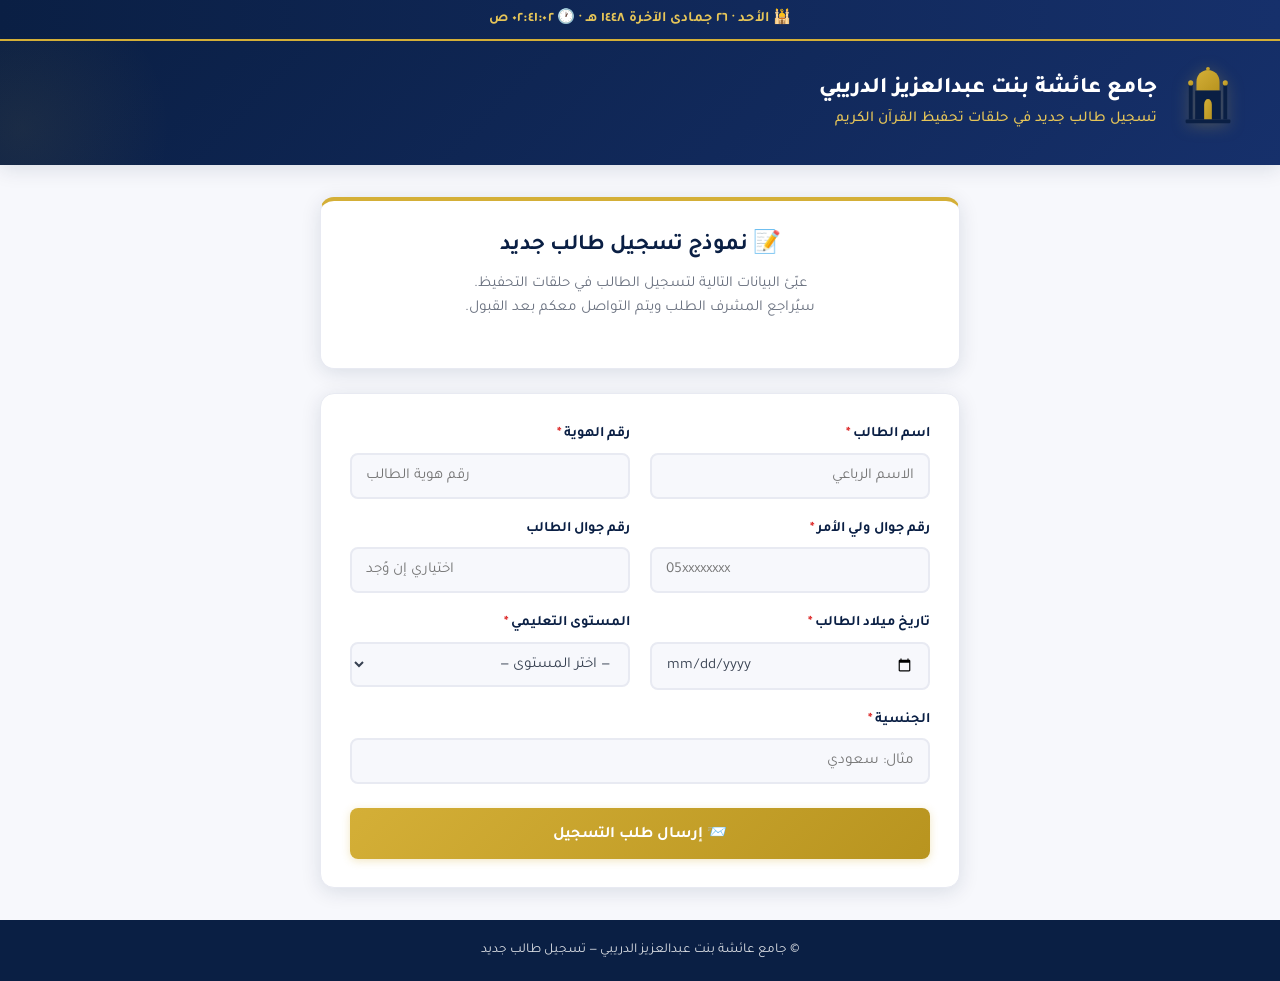
==== register.html @ a9701758 "Add files via upload" ====
<!DOCTYPE html>
<html lang="ar" dir="rtl">
<head>
    <meta charset="UTF-8">
    <meta name="viewport" content="width=device-width, initial-scale=1.0">
    <title>تسجيل طالب جديد - جامع عائشة بنت عبدالعزيز الدريبي</title>
    <link rel="preconnect" href="https://fonts.googleapis.com">
    <link rel="preconnect" href="https://fonts.gstatic.com" crossorigin>
    <link href="https://fonts.googleapis.com/css2?family=Tajawal:wght@300;400;500;700;800&display=swap" rel="stylesheet">
    <link rel="stylesheet" href="style.css">
    <style>
        .register-container { max-width: 640px; margin: 0 auto; display: flex; flex-direction: column; gap: 1.5rem; }
        .register-header-card { border-top: 4px solid var(--gold); text-align: center; }
        .register-header-card .card-title { font-size: 1.4rem; }
        .register-header-card .card-desc { font-size: 0.95rem; }
        .success-card { text-align: center; padding: 2.5rem 1.5rem; }
        .success-icon { font-size: 3.5rem; margin-bottom: 1rem; }
        .success-card h2 { color: var(--navy-dark); margin-bottom: 0.6rem; font-size: 1.3rem; }
        .success-card p { color: var(--gray); line-height: 1.8; }
        .required-star { color: var(--red); }
    </style>
</head>
<body>
    <!-- ===== Live Clock Bar ===== -->
    <div class="live-clock-bar">
        <div id="liveClock" class="live-clock">🕌 —</div>
    </div>

    <!-- ===== Header ===== -->
    <header class="site-header">
        <div class="header-inner">
            <div class="logo-wrap">
                <svg class="logo-svg" viewBox="0 0 100 100" xmlns="http://www.w3.org/2000/svg" aria-hidden="true">
                    <defs>
                        <linearGradient id="goldGrad" x1="0%" y1="0%" x2="100%" y2="100%">
                            <stop offset="0%" stop-color="#d4af37"/>
                            <stop offset="100%" stop-color="#b8941f"/>
                        </linearGradient>
                    </defs>
                    <path d="M50 8 C40 8 32 16 32 26 L32 40 L68 40 L68 26 C68 16 60 8 50 8 Z" fill="url(#goldGrad)"/>
                    <circle cx="50" cy="6" r="3" fill="url(#goldGrad)"/>
                    <rect x="30" y="40" width="40" height="45" fill="#0a1f44"/>
                    <rect x="20" y="30" width="6" height="55" fill="#0a1f44"/>
                    <rect x="74" y="30" width="6" height="55" fill="#0a1f44"/>
                    <circle cx="23" cy="28" r="4" fill="url(#goldGrad)"/>
                    <circle cx="77" cy="28" r="4" fill="url(#goldGrad)"/>
                    <path d="M44 85 L44 62 C44 56 47 53 50 53 C53 53 56 56 56 62 L56 85 Z" fill="url(#goldGrad)"/>
                    <rect x="15" y="85" width="70" height="6" rx="2" fill="#0a1f44"/>
                </svg>
            </div>
            <div class="title-wrap">
                <h1>جامع عائشة بنت عبدالعزيز الدريبي</h1>
                <p class="subtitle">تسجيل طالب جديد في حلقات تحفيظ القرآن الكريم</p>
            </div>
        </div>
    </header>

    <main class="main-content">
        <div class="register-container">

            <!-- Intro Card -->
            <div class="card register-header-card">
                <h2 class="card-title">📝 نموذج تسجيل طالب جديد</h2>
                <p class="card-desc">
                    عبّئ البيانات التالية لتسجيل الطالب في حلقات التحفيظ.<br>
                    سيُراجع المشرف الطلب ويتم التواصل معكم بعد القبول.
                </p>
            </div>

            <!-- Registration Form Card -->
            <div class="card" id="registerFormCard">
                <form id="registerForm" onsubmit="submitRegistration(event)">
                    <div class="form-grid">
                        <div class="form-group">
                            <label for="regName">اسم الطالب <span class="required-star">*</span></label>
                            <input type="text" id="regName" placeholder="الاسم الرباعي" required autocomplete="off">
                        </div>
                        <div class="form-group">
                            <label for="regNationalId">رقم الهوية <span class="required-star">*</span></label>
                            <input type="text" id="regNationalId" placeholder="رقم هوية الطالب" required autocomplete="off" inputmode="numeric" style="direction:ltr;text-align:left;">
                        </div>
                        <div class="form-group">
                            <label for="regFatherPhone">رقم جوال ولي الأمر <span class="required-star">*</span></label>
                            <input type="tel" id="regFatherPhone" placeholder="05xxxxxxxx" required autocomplete="off" style="direction:ltr;text-align:left;">
                        </div>
                        <div class="form-group">
                            <label for="regStudentPhone">رقم جوال الطالب</label>
                            <input type="tel" id="regStudentPhone" placeholder="اختياري إن وُجد" autocomplete="off" style="direction:ltr;text-align:left;">
                        </div>
                        <div class="form-group">
                            <label for="regBirthDate">تاريخ ميلاد الطالب <span class="required-star">*</span></label>
                            <input type="date" id="regBirthDate" required>
                        </div>
                        <div class="form-group">
                            <label for="regEducationLevel">المستوى التعليمي <span class="required-star">*</span></label>
                            <select id="regEducationLevel" required>
                                <option value="">— اختر المستوى —</option>
                                <option value="ابتدائي">ابتدائي</option>
                                <option value="متوسط">متوسط</option>
                                <option value="ثانوي">ثانوي</option>
                                <option value="جامعي">جامعي</option>
                            </select>
                        </div>
                        <div class="form-group form-group-full">
                            <label for="regNationality">الجنسية <span class="required-star">*</span></label>
                            <input type="text" id="regNationality" placeholder="مثال: سعودي" required autocomplete="off">
                        </div>
                    </div>
                    <div class="form-actions" style="margin-top:1.5rem;">
                        <button type="submit" id="submitBtn" class="btn btn-gold" style="width:100%;">📨 إرسال طلب التسجيل</button>
                    </div>
                </form>
            </div>

            <!-- Success Card (hidden by default) -->
            <div class="card success-card" id="registerSuccessCard" style="display:none;">
                <div class="success-icon">✅</div>
                <h2>تم إرسال طلب التسجيل بنجاح</h2>
                <p>
                    سيقوم المشرف بمراجعة الطلب، وفور القبول سيُضاف الطالب إلى إحدى الحلقات.<br>
                    سيتم التواصل معكم على رقم جوال ولي الأمر عند الحاجة.
                </p>
                <button class="btn btn-outline" style="margin-top:1.5rem;" onclick="resetRegistrationForm()">تسجيل طالب آخر</button>
            </div>

        </div>
    </main>

    <!-- ===== Footer ===== -->
    <footer class="site-footer">
        <p>© جامع عائشة بنت عبدالعزيز الدريبي — تسجيل طالب جديد</p>
    </footer>

    <!-- Toast Notification -->
    <div id="toast" class="toast"></div>

    <!-- Live Clock -->
    <script>
        function updateLiveClock() {
            const now = new Date();
            const days = ['الأحد', 'الإثنين', 'الثلاثاء', 'الأربعاء', 'الخميس', 'الجمعة', 'السبت'];
            const dayName = days[now.getDay()];
            let hijriDate = '—';
            try {
                hijriDate = now.toLocaleDateString('ar-SA-u-ca-islamic-umalqura', { year: 'numeric', month: 'long', day: 'numeric' });
            } catch (e) {
                hijriDate = now.toLocaleDateString('ar-SA', { year: 'numeric', month: 'long', day: 'numeric' });
            }
            const time = now.toLocaleTimeString('ar-SA', { hour: '2-digit', minute: '2-digit', second: '2-digit', hour12: true });
            const clockEl = document.getElementById('liveClock');
            if (clockEl) clockEl.innerHTML = '🕌 ' + dayName + ' · ' + hijriDate + ' · 🕐 ' + time;
        }
        updateLiveClock();
        setInterval(updateLiveClock, 1000);
    </script>

    <script src="register.js"></script>
</body>
</html>
---- style.css ----
/* ===== CSS Variables ===== */
:root {
    --navy-dark: #0a1f44;
    --navy-light: #16306b;
    --navy-soft: #1e3a7a;
    --gold: #d4af37;
    --gold-light: #e6c558;
    --gold-dark: #b8941f;
    --white: #ffffff;
    --off-white: #f7f8fc;
    --gray-light: #e8eaf2;
    --gray: #6b7280;
    --gray-dark: #374151;
    --green: #16a34a;
    --red: #dc2626;
    --orange: #ea580c;
    --whatsapp: #25d366;
    --whatsapp-dark: #128c7e;
    --shadow-sm: 0 2px 8px rgba(10, 31, 68, 0.08);
    --shadow-md: 0 4px 20px rgba(10, 31, 68, 0.12);
    --shadow-lg: 0 8px 40px rgba(10, 31, 68, 0.18);
    --radius: 14px;
    --radius-sm: 8px;
    --transition: all 0.3s ease;
}

* { margin: 0; padding: 0; box-sizing: border-box; }
html { scroll-behavior: smooth; }
body {
    font-family: 'Tajawal', 'Segoe UI', sans-serif;
    background: var(--off-white);
    color: var(--gray-dark);
    line-height: 1.6;
    min-height: 100vh;
    display: flex;
    flex-direction: column;
}

/* ===== Live Clock Bar ===== */
.live-clock-bar {
    background: linear-gradient(90deg, var(--navy-dark) 0%, var(--navy-light) 100%);
    color: var(--gold-light);
    text-align: center;
    padding: 0.5rem 1rem;
    font-size: 0.9rem;
    font-weight: 600;
    border-bottom: 2px solid var(--gold);
    position: relative;
    z-index: 101;
}
.live-clock { max-width: 1200px; margin: 0 auto; letter-spacing: 0.3px; }

/* ===== Header ===== */
.site-header {
    background: linear-gradient(135deg, var(--navy-dark) 0%, var(--navy-light) 100%);
    color: var(--white);
    padding: 1.5rem 1rem;
    box-shadow: var(--shadow-md);
    position: relative;
    overflow: hidden;
}
.site-header::before {
    content: '';
    position: absolute;
    top: -50%; left: -10%;
    width: 300px; height: 300px;
    background: radial-gradient(circle, rgba(212, 175, 55, 0.08) 0%, transparent 70%);
    pointer-events: none;
}
.header-inner { max-width: 1200px; margin: 0 auto; display: flex; align-items: center; gap: 1.2rem; position: relative; z-index: 1; }
.logo-wrap { flex-shrink: 0; }
.logo-svg { width: 64px; height: 64px; filter: drop-shadow(0 2px 8px rgba(212, 175, 55, 0.3)); }
.logo-svg.small { width: 48px; height: 48px; }
.title-wrap h1 { font-size: 1.4rem; font-weight: 800; color: var(--white); margin-bottom: 0.2rem; line-height: 1.3; }
.title-wrap .subtitle { font-size: 0.95rem; color: var(--gold-light); font-weight: 500; }

/* ===== Tabs Navigation ===== */
.tabs-nav { background: var(--white); box-shadow: var(--shadow-sm); position: sticky; top: 0; z-index: 100; }
.tabs-inner { max-width: 1200px; margin: 0 auto; display: flex; gap: 0.5rem; padding: 0.5rem 1rem; overflow-x: auto; }
.tab-btn {
    flex: 1; min-width: 200px; padding: 0.85rem 1.2rem; border: none; background: transparent;
    color: var(--gray); font-family: inherit; font-size: 1rem; font-weight: 600; cursor: pointer;
    border-radius: var(--radius-sm); transition: var(--transition);
    display: flex; align-items: center; justify-content: center; gap: 0.5rem; white-space: nowrap;
}
.tab-btn:hover { background: var(--gray-light); color: var(--navy-dark); }
.tab-btn.active { background: var(--navy-dark); color: var(--white); box-shadow: var(--shadow-sm); }
.tab-icon { font-size: 1.1rem; }
.tab-badge {
    display: inline-flex; align-items: center; justify-content: center;
    min-width: 20px; height: 20px; padding: 0 5px; border-radius: 10px;
    background: var(--red); color: var(--white); font-size: 0.7rem; font-weight: 800;
    margin-right: 0.4rem; box-shadow: 0 0 0 2px rgba(255,255,255,0.4);
}

/* ===== Main Content ===== */
.main-content { flex: 1; padding: 2rem 1rem; }
.tab-section { display: none; animation: fadeIn 0.4s ease; }
.tab-section.active { display: block; }
@keyframes fadeIn { from { opacity: 0; transform: translateY(10px); } to { opacity: 1; transform: translateY(0); } }
.portal-container { max-width: 1100px; margin: 0 auto; display: flex; flex-direction: column; gap: 1.5rem; }

/* ===== Cards ===== */
.card { background: var(--white); border-radius: var(--radius); padding: 1.8rem; box-shadow: var(--shadow-md); border: 1px solid var(--gray-light); }
.card-title { font-size: 1.25rem; font-weight: 700; color: var(--navy-dark); margin-bottom: 0.4rem; }
.card-desc { color: var(--gray); font-size: 0.9rem; margin-bottom: 1.2rem; }

/* ===== Stats Dashboard ===== */
.stats-dashboard { display: grid; grid-template-columns: repeat(auto-fit, minmax(200px, 1fr)); gap: 1rem; }
.stat-card {
    background: var(--white); border-radius: var(--radius); padding: 1.2rem;
    box-shadow: var(--shadow-md); border: 1px solid var(--gray-light);
    display: flex; align-items: center; gap: 1rem; transition: var(--transition);
    border-right: 4px solid var(--navy-dark);
}
.stat-card:hover { transform: translateY(-3px); box-shadow: var(--shadow-lg); }
.stat-card.stat-total { border-right-color: var(--navy-dark); }
.stat-card.stat-present { border-right-color: var(--green); }
.stat-card.stat-excellent { border-right-color: var(--gold); }
.stat-icon { font-size: 2rem; width: 50px; height: 50px; display: flex; align-items: center; justify-content: center; background: var(--off-white); border-radius: 50%; flex-shrink: 0; }
.stat-info { display: flex; flex-direction: column; }
.stat-label { font-size: 0.85rem; color: var(--gray); font-weight: 500; }
.stat-value { font-size: 1.8rem; font-weight: 800; color: var(--navy-dark); }

/* ===== Teacher Filter Card ===== */
.teacher-filter-card { border-top: 4px solid var(--navy-dark); }
.teacher-filter-card .form-group { max-width: 400px; }

/* ===== Search ===== */
.search-card { border-top: 4px solid var(--gold); }
.search-row { display: flex; gap: 0.75rem; flex-wrap: wrap; }
.search-input {
    flex: 1; min-width: 200px; padding: 0.85rem 1rem; border: 2px solid var(--gray-light);
    border-radius: var(--radius-sm); font-family: inherit; font-size: 1rem; transition: var(--transition); background: var(--off-white);
}
.search-input:focus { outline: none; border-color: var(--gold); background: var(--white); box-shadow: 0 0 0 3px rgba(212, 175, 55, 0.15); }
.search-results { margin-top: 1rem; display: flex; flex-direction: column; gap: 0.5rem; }
.search-result-item {
    padding: 0.75rem 1rem; background: var(--off-white); border: 1px solid var(--gray-light);
    border-radius: var(--radius-sm); cursor: pointer; transition: var(--transition);
    display: flex; justify-content: space-between; align-items: center;
}
.search-result-item:hover { background: var(--navy-dark); color: var(--white); border-color: var(--navy-dark); }
.search-result-item .result-name { font-weight: 600; }
.search-result-item .result-id { font-size: 0.85rem; opacity: 0.8; }

/* ===== Buttons ===== */
.btn {
    padding: 0.85rem 1.5rem; border: none; border-radius: var(--radius-sm); font-family: inherit;
    font-size: 1rem; font-weight: 600; cursor: pointer; transition: var(--transition);
    display: inline-flex; align-items: center; justify-content: center; gap: 0.4rem; white-space: nowrap;
}
.btn-gold { background: linear-gradient(135deg, var(--gold) 0%, var(--gold-dark) 100%); color: var(--white); box-shadow: 0 2px 8px rgba(212, 175, 55, 0.3); }
.btn-gold:hover { transform: translateY(-2px); box-shadow: 0 4px 16px rgba(212, 175, 55, 0.4); }
.btn-whatsapp { background: linear-gradient(135deg, var(--whatsapp) 0%, var(--whatsapp-dark) 100%); color: var(--white); box-shadow: 0 2px 8px rgba(37, 211, 102, 0.3); }
.btn-whatsapp:hover { transform: translateY(-2px); box-shadow: 0 4px 16px rgba(37, 211, 102, 0.4); }
.btn-outline { background: transparent; color: var(--navy-dark); border: 2px solid var(--navy-dark); }
.btn-outline:hover { background: var(--navy-dark); color: var(--white); }
.btn-danger { background: var(--red); color: var(--white); padding: 0.4rem 0.8rem; font-size: 0.85rem; }
.btn-danger:hover { background: #b91c1c; }

/* ===== Report Card ===== */
.report-wrapper { display: flex; flex-direction: column; gap: 1.5rem; }
.report-card { border-top: 4px solid var(--gold); position: relative; }
.report-header { display: flex; align-items: center; gap: 1rem; padding-bottom: 1rem; }
.report-title-block h2 { font-size: 1.3rem; color: var(--navy-dark); font-weight: 800; }
.report-title-block p { color: var(--gold-dark); font-weight: 600; font-size: 0.95rem; }
.report-divider { height: 3px; background: linear-gradient(90deg, var(--gold) 0%, transparent 100%); margin-bottom: 1.2rem; border-radius: 2px; }
.report-student-info {
    display: flex; flex-wrap: wrap; gap: 1.5rem; padding: 1rem 1.2rem; background: var(--off-white);
    border-radius: var(--radius-sm); margin-bottom: 1.5rem; border-right: 4px solid var(--navy-dark);
}
.info-item { display: flex; flex-direction: column; gap: 0.2rem; }
.info-label { font-size: 0.8rem; color: var(--gray); font-weight: 500; }
.info-value { font-size: 1rem; color: var(--navy-dark); font-weight: 700; }

/* ===== Juz Tracker ===== */
.juz-tracker-section { margin-bottom: 1.5rem; }
.progress-summary { margin-bottom: 1rem; }
.progress-info { display: flex; justify-content: space-between; align-items: center; margin-bottom: 0.5rem; font-weight: 600; color: var(--navy-dark); }
.progress-percent { font-size: 1.2rem; font-weight: 800; color: var(--gold-dark); }
.progress-bar-container { width: 100%; height: 12px; background: var(--gray-light); border-radius: 10px; overflow: hidden; }
.progress-bar { height: 100%; background: linear-gradient(90deg, var(--gold) 0%, var(--gold-light) 100%); border-radius: 10px; transition: width 0.5s ease; }
.juz-grid { display: grid; grid-template-columns: repeat(10, 1fr); gap: 6px; }
.juz-cell {
    aspect-ratio: 1; display: flex; align-items: center; justify-content: center;
    background: var(--gray-light); border-radius: 6px; font-size: 0.75rem; font-weight: 700;
    color: var(--gray); transition: var(--transition); cursor: default;
}
.juz-cell:hover { transform: scale(1.1); }
.juz-completed {
    background: linear-gradient(135deg, var(--gold) 0%, var(--gold-dark) 100%);
    color: var(--white); box-shadow: 0 2px 6px rgba(212, 175, 55, 0.4);
}

/* ===== Badges Section ===== */
.badges-section { margin-bottom: 1.5rem; }
.badges-container { display: flex; flex-wrap: wrap; gap: 0.75rem; }
.badge-medal {
    display: flex; align-items: center; gap: 0.5rem; padding: 0.6rem 1rem;
    background: linear-gradient(135deg, #fff8e1 0%, #ffecb3 100%);
    border: 2px solid var(--gold); border-radius: 50px; transition: var(--transition);
}
.badge-medal:hover { transform: translateY(-2px); box-shadow: 0 4px 12px rgba(212, 175, 55, 0.3); }
.badge-icon { font-size: 1.5rem; }
.badge-name { font-weight: 700; color: var(--navy-dark); font-size: 0.9rem; }
.badge-desc { font-size: 0.75rem; color: var(--gray); }
.no-badges { color: var(--gray); font-style: italic; padding: 1rem; text-align: center; background: var(--off-white); border-radius: var(--radius-sm); }

/* ===== Report Details ===== */
.report-details { margin-bottom: 1.5rem; }
.section-heading { font-size: 1.1rem; color: var(--navy-dark); font-weight: 700; margin-bottom: 1rem; padding-bottom: 0.5rem; border-bottom: 2px solid var(--gray-light); }
.details-grid { display: grid; grid-template-columns: repeat(auto-fill, minmax(220px, 1fr)); gap: 1rem; }
.detail-box {
    background: var(--off-white); border: 1px solid var(--gray-light); border-radius: var(--radius-sm);
    padding: 1rem; display: flex; flex-direction: column; gap: 0.3rem; transition: var(--transition);
}
.detail-box:hover { border-color: var(--gold); box-shadow: var(--shadow-sm); transform: translateY(-2px); }
.detail-icon { font-size: 1.3rem; }
.detail-label { font-size: 0.8rem; color: var(--gray); font-weight: 500; }
.detail-value { font-size: 1rem; color: var(--navy-dark); font-weight: 700; }

/* Badges (attendance/evaluation) */
.badge { display: inline-block; padding: 0.25rem 0.7rem; border-radius: 20px; font-size: 0.85rem; font-weight: 600; }
.badge-present { background: #dcfce7; color: var(--green); }
.badge-absent { background: #fee2e2; color: var(--red); }
.badge-excused { background: #fef3c7; color: var(--orange); }
.badge-late { background: #ffedd5; color: var(--orange); }
.badge-excellent { background: #dcfce7; color: var(--green); }
.badge-verygood { background: #dbeafe; color: #2563eb; }
.badge-good { background: #fef3c7; color: var(--orange); }
.badge-needs { background: #fee2e2; color: var(--red); }

/* ===== Print Seal ===== */
.print-seal { display: none; text-align: center; padding: 1.5rem; margin: 1.5rem 0; border: 3px double var(--gold); border-radius: 12px; background: rgba(212, 175, 55, 0.05); color: var(--navy-dark); font-weight: 600; }

/* ===== Student Juz Info ===== */
.student-juz-info { padding: 0.75rem 1rem; background: rgba(212, 175, 55, 0.08); border-radius: var(--radius-sm); color: var(--navy-dark); font-weight: 600; font-size: 0.9rem; }

.report-actions { display: flex; justify-content: center; gap: 0.75rem; flex-wrap: wrap; padding-top: 1rem; border-top: 2px solid var(--gray-light); }

/* ===== History Table ===== */
.history-card { border-top: 4px solid var(--navy-dark); }
.table-wrap { overflow-x: auto; border-radius: var(--radius-sm); }
.history-table { width: 100%; border-collapse: collapse; min-width: 600px; }
.history-table thead { background: var(--navy-dark); }
.history-table th { padding: 0.85rem 1rem; text-align: right; color: var(--white); font-weight: 600; font-size: 0.9rem; white-space: nowrap; }
.history-table td { padding: 0.75rem 1rem; border-bottom: 1px solid var(--gray-light); font-size: 0.9rem; color: var(--gray-dark); }
.history-table tbody tr { transition: var(--transition); }
.history-table tbody tr:hover { background: var(--off-white); }
.history-table tbody tr:nth-child(even) { background: rgba(232, 234, 242, 0.3); }
.history-table tbody tr:nth-child(even):hover { background: var(--gray-light); }

/* ===== Empty State ===== */
.empty-state { text-align: center; padding: 3rem 1rem; color: var(--gray); }
.empty-icon { font-size: 3rem; margin-bottom: 0.5rem; opacity: 0.5; }
.empty-state p { font-size: 1rem; }

/* ===== Teacher Forms ===== */
.teacher-form { margin-top: 0.5rem; }
.form-grid { display: grid; grid-template-columns: repeat(auto-fill, minmax(250px, 1fr)); gap: 1.2rem; }
.form-grid.two-col { grid-template-columns: repeat(auto-fill, minmax(280px, 1fr)); }
.form-group { display: flex; flex-direction: column; gap: 0.4rem; }
.form-group-full { grid-column: 1 / -1; }
.form-group label { font-size: 0.9rem; font-weight: 600; color: var(--navy-dark); }
.form-group input, .form-group select, .form-group textarea {
    padding: 0.75rem 0.9rem; border: 2px solid var(--gray-light); border-radius: var(--radius-sm);
    font-family: inherit; font-size: 0.95rem; transition: var(--transition); background: var(--off-white); color: var(--gray-dark);
}
.form-group input:focus, .form-group select:focus, .form-group textarea:focus {
    outline: none; border-color: var(--gold); background: var(--white); box-shadow: 0 0 0 3px rgba(212, 175, 55, 0.15);
}
.form-group textarea { resize: vertical; min-height: 80px; }
.hijri-preview { font-size: 0.85rem; color: var(--gold-dark); font-weight: 600; margin-top: 0.2rem; padding: 0.3rem 0.5rem; background: rgba(212, 175, 55, 0.08); border-radius: 4px; display: inline-block; }
.form-actions { margin-top: 1.5rem; display: flex; gap: 0.75rem; flex-wrap: wrap; }

/* ===== Footer ===== */
.site-footer { background: var(--navy-dark); color: var(--white); text-align: center; padding: 1.2rem 1rem; font-size: 0.85rem; margin-top: auto; }
.site-footer p { opacity: 0.85; }

/* ===== Toast ===== */
.toast {
    position: fixed; bottom: 2rem; left: 50%; transform: translateX(-50%) translateY(100px);
    background: var(--navy-dark); color: var(--white); padding: 0.9rem 1.8rem; border-radius: 50px;
    box-shadow: var(--shadow-lg); font-weight: 600; font-size: 0.95rem; z-index: 1000; opacity: 0;
    transition: all 0.4s ease; border: 2px solid var(--gold); white-space: nowrap;
}
.toast.show { transform: translateX(-50%) translateY(0); opacity: 1; }
.toast.success { background: var(--green); border-color: #15803d; }
.toast.error { background: var(--red); border-color: #991b1b; }

/* ===== Prediction Suggestion ===== */
.prediction-suggestion {
    padding: 0.85rem 1rem;
    background: linear-gradient(135deg, rgba(212, 175, 55, 0.12) 0%, rgba(10, 31, 68, 0.05) 100%);
    border: 1px solid var(--gold);
    border-radius: var(--radius-sm);
    color: var(--navy-dark);
    font-size: 0.9rem;
    font-weight: 600;
    display: none;
}
.prediction-suggestion.show { display: block; }
.prediction-suggestion .pred-title { color: var(--gold-dark); font-weight: 700; margin-bottom: 0.3rem; }
.prediction-suggestion .pred-content { line-height: 1.7; }
.prediction-suggestion .pred-apply-btn {
    margin-top: 0.5rem; padding: 0.4rem 0.9rem; background: var(--navy-dark); color: var(--white);
    border: none; border-radius: 6px; cursor: pointer; font-family: inherit; font-size: 0.85rem; font-weight: 600;
}
.prediction-suggestion .pred-apply-btn:hover { background: var(--navy-light); }

/* ===== Modal ===== */
.modal-overlay {
    display: none; position: fixed; top: 0; right: 0; width: 100%; height: 100%;
    background: rgba(10, 31, 68, 0.6); z-index: 2000; justify-content: center; align-items: center;
    padding: 1rem; backdrop-filter: blur(4px);
}
.modal-overlay.show { display: flex; animation: fadeIn 0.3s ease; }
.modal-content {
    background: var(--white); border-radius: var(--radius); max-width: 700px; width: 100%;
    max-height: 85vh; overflow-y: auto; box-shadow: var(--shadow-lg); border-top: 4px solid var(--gold);
}
.modal-header {
    display: flex; justify-content: space-between; align-items: center; padding: 1.2rem 1.5rem;
    border-bottom: 2px solid var(--gray-light); background: var(--off-white); position: sticky; top: 0; z-index: 10;
}
.modal-header h2 { font-size: 1.2rem; color: var(--navy-dark); font-weight: 700; }
.modal-close {
    background: none; border: none; font-size: 1.3rem; cursor: pointer; color: var(--gray);
    width: 36px; height: 36px; border-radius: 50%; display: flex; align-items: center; justify-content: center;
    transition: var(--transition);
}
.modal-close:hover { background: var(--red); color: var(--white); }
.modal-body { padding: 1.5rem; }

/* Excellent Students Cards */
.excellent-student-card {
    display: flex; align-items: center; gap: 1rem; padding: 1rem; background: var(--off-white);
    border: 1px solid var(--gray-light); border-radius: var(--radius-sm); margin-bottom: 0.75rem;
    transition: var(--transition); border-right: 4px solid var(--gold);
}
.excellent-student-card:hover { transform: translateX(-4px); box-shadow: var(--shadow-sm); }
.student-avatar {
    width: 56px; height: 56px; border-radius: 50%; flex-shrink: 0;
    background: linear-gradient(135deg, var(--navy-dark) 0%, var(--navy-light) 100%);
    color: var(--gold-light); display: flex; align-items: center; justify-content: center;
    font-size: 1.5rem; font-weight: 800; border: 3px solid var(--gold);
}
.excellent-student-info { flex: 1; }
.excellent-student-name { font-weight: 700; color: var(--navy-dark); font-size: 1rem; margin-bottom: 0.2rem; }
.excellent-student-meta { font-size: 0.85rem; color: var(--gray); margin-bottom: 0.4rem; }
.excellent-student-badges { display: flex; flex-wrap: wrap; gap: 0.4rem; }
.mini-badge {
    display: inline-flex; align-items: center; gap: 0.2rem; padding: 0.2rem 0.6rem;
    background: linear-gradient(135deg, #fff8e1 0%, #ffecb3 100%); border: 1px solid var(--gold);
    border-radius: 20px; font-size: 0.75rem; font-weight: 600; color: var(--navy-dark);
}
.no-excellent { text-align: center; color: var(--gray); padding: 2rem; font-style: italic; }

/* History Action Buttons */
.history-action-btn {
    padding: 0.3rem 0.6rem; border: none; border-radius: 5px; cursor: pointer;
    font-family: inherit; font-size: 0.8rem; font-weight: 600; margin: 0 0.15rem;
}
.history-action-edit { background: #dbeafe; color: #2563eb; }
.history-action-edit:hover { background: #bfdbfe; }
.history-action-delete { background: #fee2e2; color: var(--red); }
.history-action-delete:hover { background: #fecaca; }

/* ===== Auth Area (Header) ===== */
.auth-area {
    margin-right: auto;
    display: flex;
    align-items: center;
    gap: 0.75rem;
    flex-wrap: wrap;
}
.user-badge {
    background: rgba(212, 175, 55, 0.15);
    border: 1px solid var(--gold);
    color: var(--gold-light);
    padding: 0.4rem 0.9rem;
    border-radius: 50px;
    font-size: 0.85rem;
    font-weight: 600;
    white-space: nowrap;
}
.btn-logout {
    background: rgba(220, 38, 38, 0.15);
    border: 1px solid var(--red);
    color: #fee2e2;
    padding: 0.4rem 0.9rem;
    font-size: 0.85rem;
    border-radius: 50px;
    cursor: pointer;
    font-family: inherit;
    font-weight: 600;
    transition: var(--transition);
    white-space: nowrap;
}
.btn-logout:hover {
    background: var(--red);
    color: var(--white);
}

/* ===== Login Options ===== */
.login-options {
    display: flex;
    justify-content: space-between;
    align-items: center;
    flex-wrap: wrap;
    gap: 0.5rem;
    margin-bottom: 1.5rem;
    padding: 0.75rem;
    background: var(--off-white);
    border-radius: var(--radius-sm);
}
.remember-me {
    display: flex;
    align-items: center;
    gap: 0.5rem;
    cursor: pointer;
    font-size: 0.85rem;
    color: var(--gray-dark);
    font-weight: 500;
}
.remember-me input[type="checkbox"] {
    width: 18px;
    height: 18px;
    accent-color: var(--gold);
    cursor: pointer;
}
.forgot-link {
    color: var(--navy-soft);
    font-size: 0.85rem;
    font-weight: 600;
    text-decoration: none;
    transition: var(--transition);
}
.forgot-link:hover {
    color: var(--gold-dark);
    text-decoration: underline;
}
.login-hint {
    margin-top: 1.5rem;
    padding: 1rem;
    background: linear-gradient(135deg, rgba(212, 175, 55, 0.08) 0%, rgba(10, 31, 68, 0.05) 100%);
    border: 1px dashed var(--gold);
    border-radius: var(--radius-sm);
    font-size: 0.8rem;
    color: var(--gray-dark);
    line-height: 1.8;
}
.login-hint p {
    margin-bottom: 0.3rem;
}
.login-hint strong {
    color: var(--navy-dark);
}

/* ===== Smart Actions (أزرار الإنجاز الذكية) ===== */
.smart-actions-card { border-top: 4px solid var(--gold); }
.smart-actions-grid {
    display: grid;
    grid-template-columns: repeat(auto-fit, minmax(220px, 1fr));
    gap: 0.75rem;
    margin-top: 0.5rem;
}
.btn-smart {
    padding: 0.9rem 1.2rem;
    border: none;
    border-radius: var(--radius-sm);
    font-family: inherit;
    font-size: 0.95rem;
    font-weight: 700;
    cursor: pointer;
    transition: var(--transition);
    display: flex;
    align-items: center;
    justify-content: center;
    gap: 0.5rem;
    white-space: nowrap;
    color: var(--white);
}
.btn-smart:hover { transform: translateY(-2px); box-shadow: var(--shadow-md); }
.btn-bulk-attend { background: linear-gradient(135deg, var(--green) 0%, #15803d 100%); }
.btn-bulk-complete { background: linear-gradient(135deg, var(--navy-dark) 0%, var(--navy-light) 100%); }
.btn-bulk-eval { background: linear-gradient(135deg, var(--gold) 0%, var(--gold-dark) 100%); }

/* ===== Admin Panel Styles ===== */
#admin-panel .stats-dashboard { grid-template-columns: repeat(auto-fit, minmax(180px, 1fr)); }
#admin-panel .smart-actions-grid { grid-template-columns: repeat(auto-fit, minmax(200px, 1fr)); }

/* Transfer Select in Admin Table */
#adminStudentsTable select {
    cursor: pointer;
    transition: var(--transition);
}
#adminStudentsTable select:hover { border-color: var(--gold); }
#adminStudentsTable select:focus {
    outline: none;
    border-color: var(--gold);
    box-shadow: 0 0 0 3px rgba(212, 175, 55, 0.15);
}

/* ===== Smart Prediction Box ===== */
.smart-prediction-box {
    margin-top: 0.5rem;
    padding: 0.6rem 0.8rem;
    background: linear-gradient(135deg, rgba(10, 31, 68, 0.04) 0%, rgba(212, 175, 55, 0.06) 100%);
    border-radius: var(--radius-sm);
    border: 1px solid var(--gray-light);
    border-right: 3px solid var(--navy-dark);
}
.prediction-comparison {
    display: flex;
    flex-wrap: wrap;
    gap: 0.4rem;
    align-items: center;
    margin-bottom: 0.4rem;
    font-size: 0.72rem;
}
.prediction-label {
    font-weight: 700;
    color: var(--navy-dark);
}
.prediction-before {
    color: var(--gray);
    font-weight: 500;
}
.prediction-arrow {
    color: var(--gold-dark);
    font-weight: 700;
}
.prediction-after {
    color: var(--navy-dark);
    font-weight: 600;
}
.prediction-improvement {
    background: #dcfce7;
    color: var(--green);
    padding: 0.1rem 0.4rem;
    border-radius: 10px;
    font-weight: 700;
    font-size: 0.68rem;
}
.prediction-decline {
    background: #fee2e2;
    color: var(--red);
    padding: 0.1rem 0.4rem;
    border-radius: 10px;
    font-weight: 700;
    font-size: 0.68rem;
}
.prediction-forecast {
    display: flex;
    flex-wrap: wrap;
    gap: 0.4rem;
    align-items: center;
    font-size: 0.72rem;
}
.prediction-rate {
    color: var(--navy-dark);
    font-weight: 600;
    background: rgba(10, 31, 68, 0.06);
    padding: 0.15rem 0.5rem;
    border-radius: 10px;
}
.prediction-next {
    color: var(--gold-dark);
    font-weight: 600;
    background: rgba(212, 175, 55, 0.1);
    padding: 0.15rem 0.5rem;
    border-radius: 10px;
}
.prediction-khatmah {
    color: var(--white);
    font-weight: 700;
    background: var(--navy-dark);
    padding: 0.15rem 0.5rem;
    border-radius: 10px;
}

/* ===== Student Achievement Indicators (Teacher Panel) ===== */
.student-achievement-indicators {
    display: flex;
    flex-wrap: wrap;
    gap: 0.4rem;
    margin-top: 0.4rem;
    align-items: center;
}
.achievement-chip {
    display: inline-flex;
    align-items: center;
    gap: 0.25rem;
    padding: 0.2rem 0.55rem;
    border-radius: 20px;
    font-size: 0.72rem;
    font-weight: 700;
    white-space: nowrap;
    transition: var(--transition);
}
.achievement-chip:hover {
    transform: translateY(-1px);
    box-shadow: var(--shadow-sm);
}
.chip-ayahs {
    background: #dbeafe;
    color: #2563eb;
}
.chip-juz {
    background: linear-gradient(135deg, #fff8e1 0%, #ffecb3 100%);
    color: var(--gold-dark);
    border: 1px solid var(--gold);
}
.chip-surahs {
    background: #dcfce7;
    color: var(--green);
}
.chip-progress {
    background: var(--navy-dark);
    color: var(--gold-light);
}
.achievement-progress-bar {
    width: 80px;
    height: 6px;
    background: var(--gray-light);
    border-radius: 10px;
    overflow: hidden;
    margin-right: 0.3rem;
}
.achievement-progress-fill {
    height: 100%;
    background: linear-gradient(90deg, var(--gold) 0%, var(--gold-light) 100%);
    border-radius: 10px;
    transition: width 0.5s ease;
}

/* ===== Search Results Animation ===== */
.search-result-item {
    animation: slideInRight 0.3s ease;
}
@keyframes slideInRight {
    from { opacity: 0; transform: translateX(20px); }
    to { opacity: 1; transform: translateX(0); }
}

/* ===== Responsive ===== */
@media (max-width: 768px) {
    .live-clock-bar { font-size: 0.75rem; padding: 0.4rem 0.5rem; }
    .header-inner { flex-direction: column; text-align: center; gap: 0.8rem; }
    .title-wrap h1 { font-size: 1.1rem; }
    .title-wrap .subtitle { font-size: 0.85rem; }
    .logo-svg { width: 56px; height: 56px; }
    .tab-btn { min-width: 100%; font-size: 0.9rem; padding: 0.7rem 1rem; }
    .main-content { padding: 1rem 0.75rem; }
    .card { padding: 1.2rem; }
    .card-title { font-size: 1.1rem; }
    .stats-dashboard { grid-template-columns: 1fr; }
    .stat-card { padding: 1rem; }
    .stat-value { font-size: 1.5rem; }
    .report-header { flex-direction: column; text-align: center; gap: 0.5rem; }
    .report-student-info { flex-direction: column; gap: 0.8rem; }
    .details-grid { grid-template-columns: 1fr; }
    .juz-grid { grid-template-columns: repeat(6, 1fr); }
    .form-grid, .form-grid.two-col { grid-template-columns: 1fr; }
    .search-row { flex-direction: column; }
    .btn { width: 100%; }
    .report-actions { flex-direction: column; }
    .form-actions { flex-direction: column; }
    .badges-container { flex-direction: column; }
    .badge-medal { width: 100%; }
    .toast { font-size: 0.85rem; padding: 0.7rem 1.2rem; max-width: 90%; white-space: normal; text-align: center; }
    .modal-content { max-width: 95%; max-height: 90vh; }
    .excellent-student-card { flex-direction: column; text-align: center; }
}
@media (min-width: 769px) and (max-width: 1024px) { .details-grid { grid-template-columns: repeat(2, 1fr); } .juz-grid { grid-template-columns: repeat(10, 1fr); } }

/* ===== Print Styles ===== */
@media print {
    body { background: var(--white); }
    .live-clock-bar, .site-header, .tabs-nav, .site-footer, .search-card, .empty-state, .no-print, .toast, #teacher-panel, #admin-panel, .modal-overlay { display: none !important; }
    .main-content { padding: 0; }
    #student-portal { display: block !important; }
    #reportSection { display: flex !important; }
    .report-wrapper { gap: 1rem; }
    .report-card { box-shadow: none; border: 1px solid #ccc; padding: 1.5rem; break-inside: avoid; }
    .history-card { box-shadow: none; border: 1px solid #ccc; padding: 1.5rem; break-inside: avoid; }
    .report-card .detail-box { border: 1px solid #ddd; break-inside: avoid; }
    .juz-cell { border: 1px solid #ddd; }
    .juz-completed { background: #d4af37 !important; color: #fff !important; }
    .print-seal { display: block !important; }
    .history-action-btn { display: none !important; }
    * { print-color-adjust: exact; -webkit-print-color-adjust: exact; }
    .report-divider, .report-student-info, .detail-box, .history-table thead, .badge, .progress-bar, .badge-medal { print-color-adjust: exact; -webkit-print-color-adjust: exact; }
    .history-table { font-size: 0.85rem; }
    .history-table th { background: #0a1f44 !important; color: #fff !important; }
    @page { margin: 1.5cm; }
}
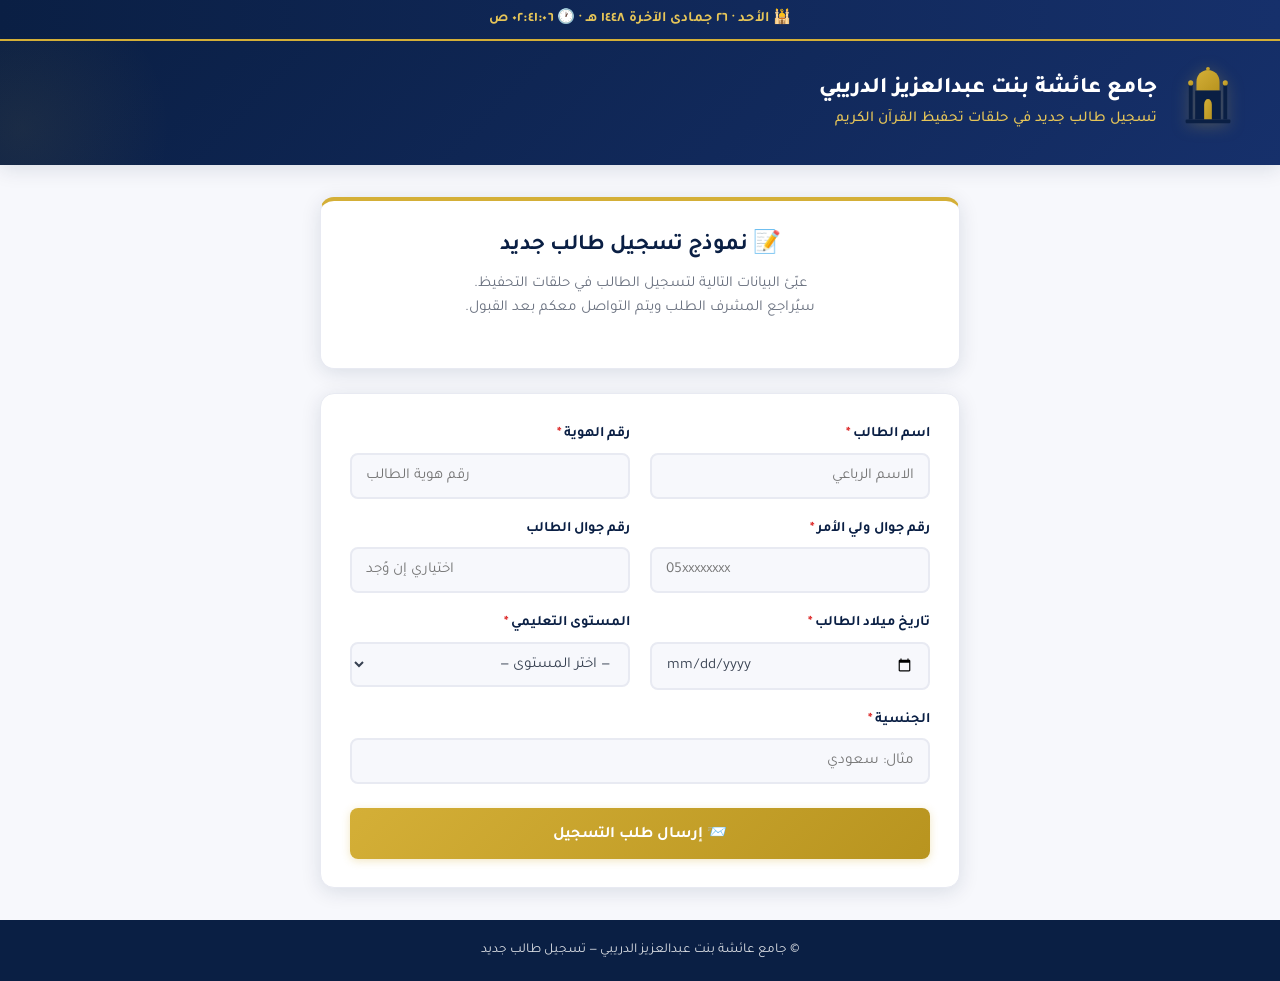
==== commit b0fdaec4: "Add files via upload" ====
--- a/register.html
+++ b/register.html
@@ -89,7 +89,7 @@
                         </div>
                         <div class="form-group">
                             <label for="regBirthDate">تاريخ ميلاد الطالب <span class="required-star">*</span></label>
-                            <input type="date" id="regBirthDate" required>
+                            <input type="date" id="regBirthDate" required style="direction:ltr;text-align:left;">
                         </div>
                         <div class="form-group">
                             <label for="regEducationLevel">المستوى التعليمي <span class="required-star">*</span></label>
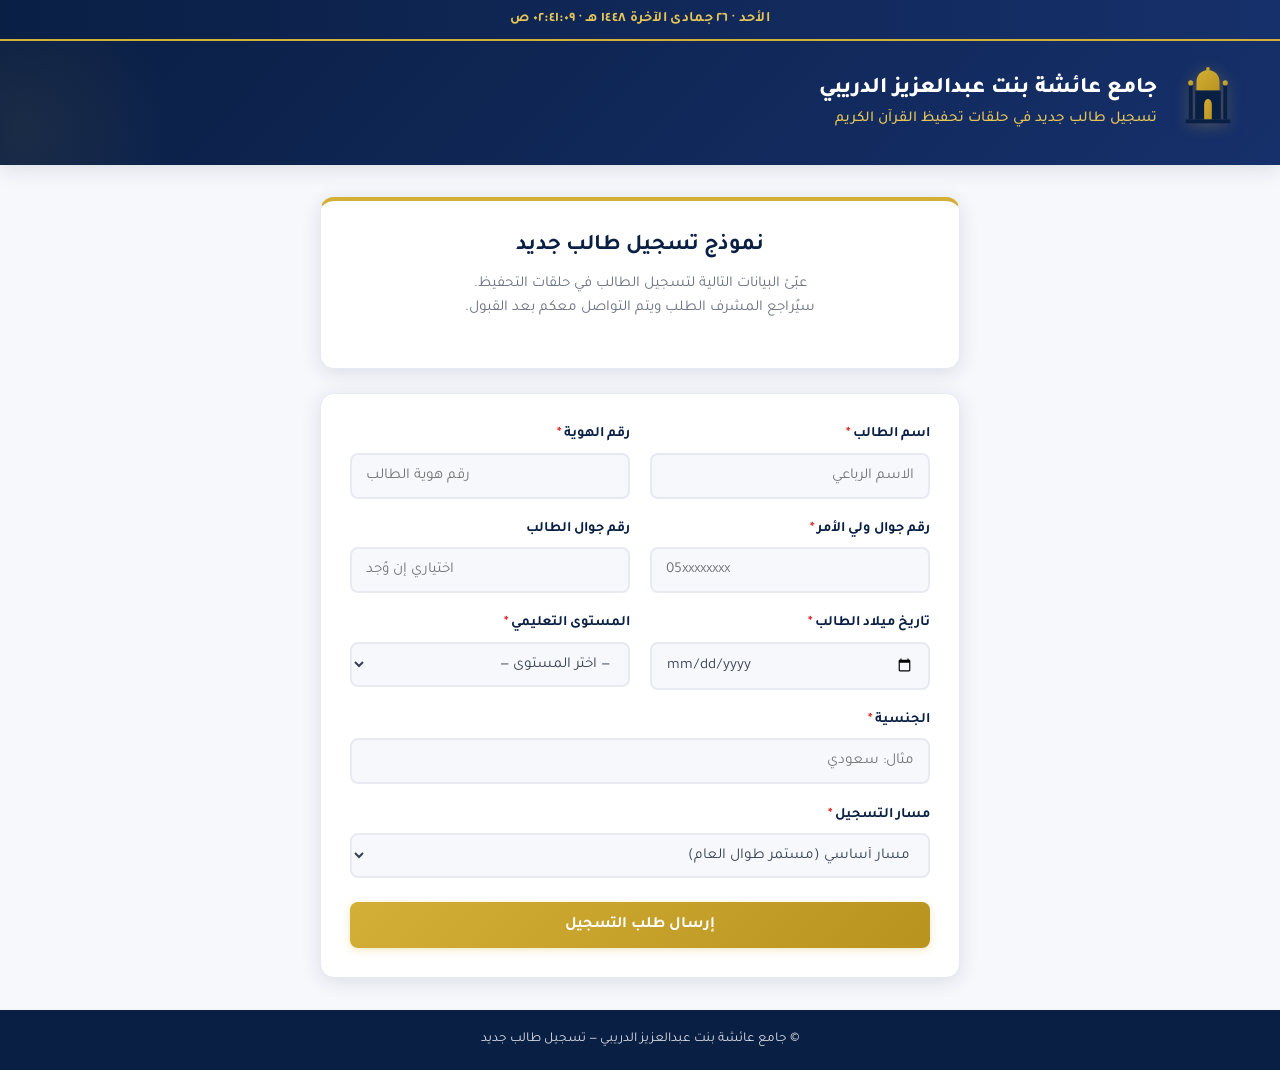
==== commit 33237dd2: "Update register.html" ====
--- a/register.html
+++ b/register.html
@@ -14,7 +14,7 @@
         .register-header-card .card-title { font-size: 1.4rem; }
         .register-header-card .card-desc { font-size: 0.95rem; }
         .success-card { text-align: center; padding: 2.5rem 1.5rem; }
-        .success-icon { font-size: 3.5rem; margin-bottom: 1rem; }
+        .success-icon { font-size: 3.5rem; margin-bottom: 1rem; color: var(--gold); }
         .success-card h2 { color: var(--navy-dark); margin-bottom: 0.6rem; font-size: 1.3rem; }
         .success-card p { color: var(--gray); line-height: 1.8; }
         .required-star { color: var(--red); }
@@ -23,7 +23,7 @@
 <body>
     <!-- ===== Live Clock Bar ===== -->
     <div class="live-clock-bar">
-        <div id="liveClock" class="live-clock">🕌 —</div>
+        <div id="liveClock" class="live-clock">—</div>
     </div>
 
     <!-- ===== Header ===== -->
@@ -60,7 +60,7 @@
 
             <!-- Intro Card -->
             <div class="card register-header-card">
-                <h2 class="card-title">📝 نموذج تسجيل طالب جديد</h2>
+                <h2 class="card-title">نموذج تسجيل طالب جديد</h2>
                 <p class="card-desc">
                     عبّئ البيانات التالية لتسجيل الطالب في حلقات التحفيظ.<br>
                     سيُراجع المشرف الطلب ويتم التواصل معكم بعد القبول.
@@ -69,7 +69,7 @@
 
             <!-- Registration Form Card -->
             <div class="card" id="registerFormCard">
-                <form id="registerForm" onsubmit="submitRegistration(event)">
+                <form id="registrationForm" onsubmit="submitRegistration(event)">
                     <div class="form-grid">
                         <div class="form-group">
                             <label for="regName">اسم الطالب <span class="required-star">*</span></label>
@@ -92,8 +92,8 @@
                             <input type="date" id="regBirthDate" required style="direction:ltr;text-align:left;">
                         </div>
                         <div class="form-group">
-                            <label for="regEducationLevel">المستوى التعليمي <span class="required-star">*</span></label>
-                            <select id="regEducationLevel" required>
+                            <label for="regEducation">المستوى التعليمي <span class="required-star">*</span></label>
+                            <select id="regEducation" required>
                                 <option value="">— اختر المستوى —</option>
                                 <option value="ابتدائي">ابتدائي</option>
                                 <option value="متوسط">متوسط</option>
@@ -105,22 +105,32 @@
                             <label for="regNationality">الجنسية <span class="required-star">*</span></label>
                             <input type="text" id="regNationality" placeholder="مثال: سعودي" required autocomplete="off">
                         </div>
+                        
+                        <!-- مسار التسجيل (الجديد) -->
+                        <div class="form-group form-group-full">
+                            <label for="regTrack">مسار التسجيل <span class="required-star">*</span></label>
+                            <select id="regTrack" required>
+                                <option value="أساسي">مسار أساسي (مستمر طوال العام)</option>
+                                <option value="صيفي">دورة صيفية مكثفة</option>
+                            </select>
+                        </div>
+
                     </div>
                     <div class="form-actions" style="margin-top:1.5rem;">
-                        <button type="submit" id="submitBtn" class="btn btn-gold" style="width:100%;">📨 إرسال طلب التسجيل</button>
+                        <button type="submit" id="submitBtn" class="btn btn-gold" style="width:100%;">إرسال طلب التسجيل</button>
                     </div>
                 </form>
             </div>
 
             <!-- Success Card (hidden by default) -->
-            <div class="card success-card" id="registerSuccessCard" style="display:none;">
-                <div class="success-icon">✅</div>
+            <div class="card success-card" id="successMessage" style="display:none;">
+                <div class="success-icon">✓</div>
                 <h2>تم إرسال طلب التسجيل بنجاح</h2>
                 <p>
                     سيقوم المشرف بمراجعة الطلب، وفور القبول سيُضاف الطالب إلى إحدى الحلقات.<br>
                     سيتم التواصل معكم على رقم جوال ولي الأمر عند الحاجة.
                 </p>
-                <button class="btn btn-outline" style="margin-top:1.5rem;" onclick="resetRegistrationForm()">تسجيل طالب آخر</button>
+                <button class="btn btn-outline" style="margin-top:1.5rem;" onclick="location.reload()">تسجيل طالب آخر</button>
             </div>
 
         </div>
@@ -148,12 +158,12 @@
             }
             const time = now.toLocaleTimeString('ar-SA', { hour: '2-digit', minute: '2-digit', second: '2-digit', hour12: true });
             const clockEl = document.getElementById('liveClock');
-            if (clockEl) clockEl.innerHTML = '🕌 ' + dayName + ' · ' + hijriDate + ' · 🕐 ' + time;
+            if (clockEl) clockEl.innerHTML = dayName + ' · ' + hijriDate + ' · ' + time;
         }
         updateLiveClock();
         setInterval(updateLiveClock, 1000);
     </script>
 
-    <script src="register.js"></script>
+    <script src="register.js?v=2"></script>
 </body>
 </html>
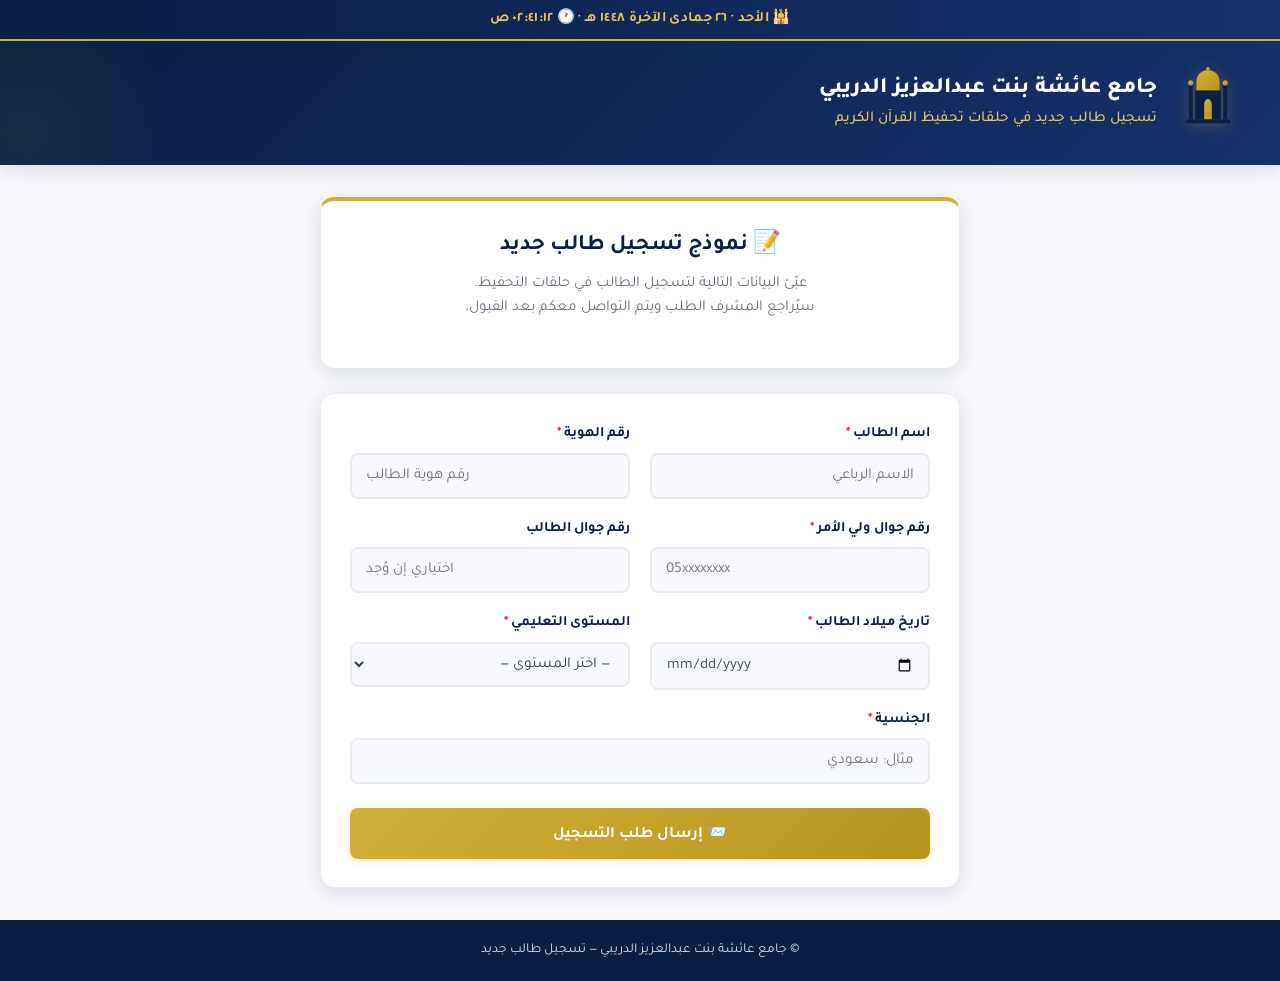
==== commit fe6a10f2: "Add files via upload" ====
--- a/register.html
+++ b/register.html
@@ -14,7 +14,7 @@
         .register-header-card .card-title { font-size: 1.4rem; }
         .register-header-card .card-desc { font-size: 0.95rem; }
         .success-card { text-align: center; padding: 2.5rem 1.5rem; }
-        .success-icon { font-size: 3.5rem; margin-bottom: 1rem; color: var(--gold); }
+        .success-icon { font-size: 3.5rem; margin-bottom: 1rem; }
         .success-card h2 { color: var(--navy-dark); margin-bottom: 0.6rem; font-size: 1.3rem; }
         .success-card p { color: var(--gray); line-height: 1.8; }
         .required-star { color: var(--red); }
@@ -23,7 +23,7 @@
 <body>
     <!-- ===== Live Clock Bar ===== -->
     <div class="live-clock-bar">
-        <div id="liveClock" class="live-clock">—</div>
+        <div id="liveClock" class="live-clock">🕌 —</div>
     </div>
 
     <!-- ===== Header ===== -->
@@ -60,7 +60,7 @@
 
             <!-- Intro Card -->
             <div class="card register-header-card">
-                <h2 class="card-title">نموذج تسجيل طالب جديد</h2>
+                <h2 class="card-title">📝 نموذج تسجيل طالب جديد</h2>
                 <p class="card-desc">
                     عبّئ البيانات التالية لتسجيل الطالب في حلقات التحفيظ.<br>
                     سيُراجع المشرف الطلب ويتم التواصل معكم بعد القبول.
@@ -69,7 +69,7 @@
 
             <!-- Registration Form Card -->
             <div class="card" id="registerFormCard">
-                <form id="registrationForm" onsubmit="submitRegistration(event)">
+                <form id="registerForm" onsubmit="submitRegistration(event)">
                     <div class="form-grid">
                         <div class="form-group">
                             <label for="regName">اسم الطالب <span class="required-star">*</span></label>
@@ -92,8 +92,8 @@
                             <input type="date" id="regBirthDate" required style="direction:ltr;text-align:left;">
                         </div>
                         <div class="form-group">
-                            <label for="regEducation">المستوى التعليمي <span class="required-star">*</span></label>
-                            <select id="regEducation" required>
+                            <label for="regEducationLevel">المستوى التعليمي <span class="required-star">*</span></label>
+                            <select id="regEducationLevel" required>
                                 <option value="">— اختر المستوى —</option>
                                 <option value="ابتدائي">ابتدائي</option>
                                 <option value="متوسط">متوسط</option>
@@ -105,32 +105,22 @@
                             <label for="regNationality">الجنسية <span class="required-star">*</span></label>
                             <input type="text" id="regNationality" placeholder="مثال: سعودي" required autocomplete="off">
                         </div>
-                        
-                        <!-- مسار التسجيل (الجديد) -->
-                        <div class="form-group form-group-full">
-                            <label for="regTrack">مسار التسجيل <span class="required-star">*</span></label>
-                            <select id="regTrack" required>
-                                <option value="أساسي">مسار أساسي (مستمر طوال العام)</option>
-                                <option value="صيفي">دورة صيفية مكثفة</option>
-                            </select>
-                        </div>
-
                     </div>
                     <div class="form-actions" style="margin-top:1.5rem;">
-                        <button type="submit" id="submitBtn" class="btn btn-gold" style="width:100%;">إرسال طلب التسجيل</button>
+                        <button type="submit" id="submitBtn" class="btn btn-gold" style="width:100%;">📨 إرسال طلب التسجيل</button>
                     </div>
                 </form>
             </div>
 
             <!-- Success Card (hidden by default) -->
-            <div class="card success-card" id="successMessage" style="display:none;">
-                <div class="success-icon">✓</div>
+            <div class="card success-card" id="registerSuccessCard" style="display:none;">
+                <div class="success-icon">✅</div>
                 <h2>تم إرسال طلب التسجيل بنجاح</h2>
                 <p>
                     سيقوم المشرف بمراجعة الطلب، وفور القبول سيُضاف الطالب إلى إحدى الحلقات.<br>
                     سيتم التواصل معكم على رقم جوال ولي الأمر عند الحاجة.
                 </p>
-                <button class="btn btn-outline" style="margin-top:1.5rem;" onclick="location.reload()">تسجيل طالب آخر</button>
+                <button class="btn btn-outline" style="margin-top:1.5rem;" onclick="resetRegistrationForm()">تسجيل طالب آخر</button>
             </div>
 
         </div>
@@ -158,12 +148,12 @@
             }
             const time = now.toLocaleTimeString('ar-SA', { hour: '2-digit', minute: '2-digit', second: '2-digit', hour12: true });
             const clockEl = document.getElementById('liveClock');
-            if (clockEl) clockEl.innerHTML = dayName + ' · ' + hijriDate + ' · ' + time;
+            if (clockEl) clockEl.innerHTML = '🕌 ' + dayName + ' · ' + hijriDate + ' · 🕐 ' + time;
         }
         updateLiveClock();
         setInterval(updateLiveClock, 1000);
     </script>
 
-    <script src="register.js?v=2"></script>
+    <script src="register.js"></script>
 </body>
 </html>
